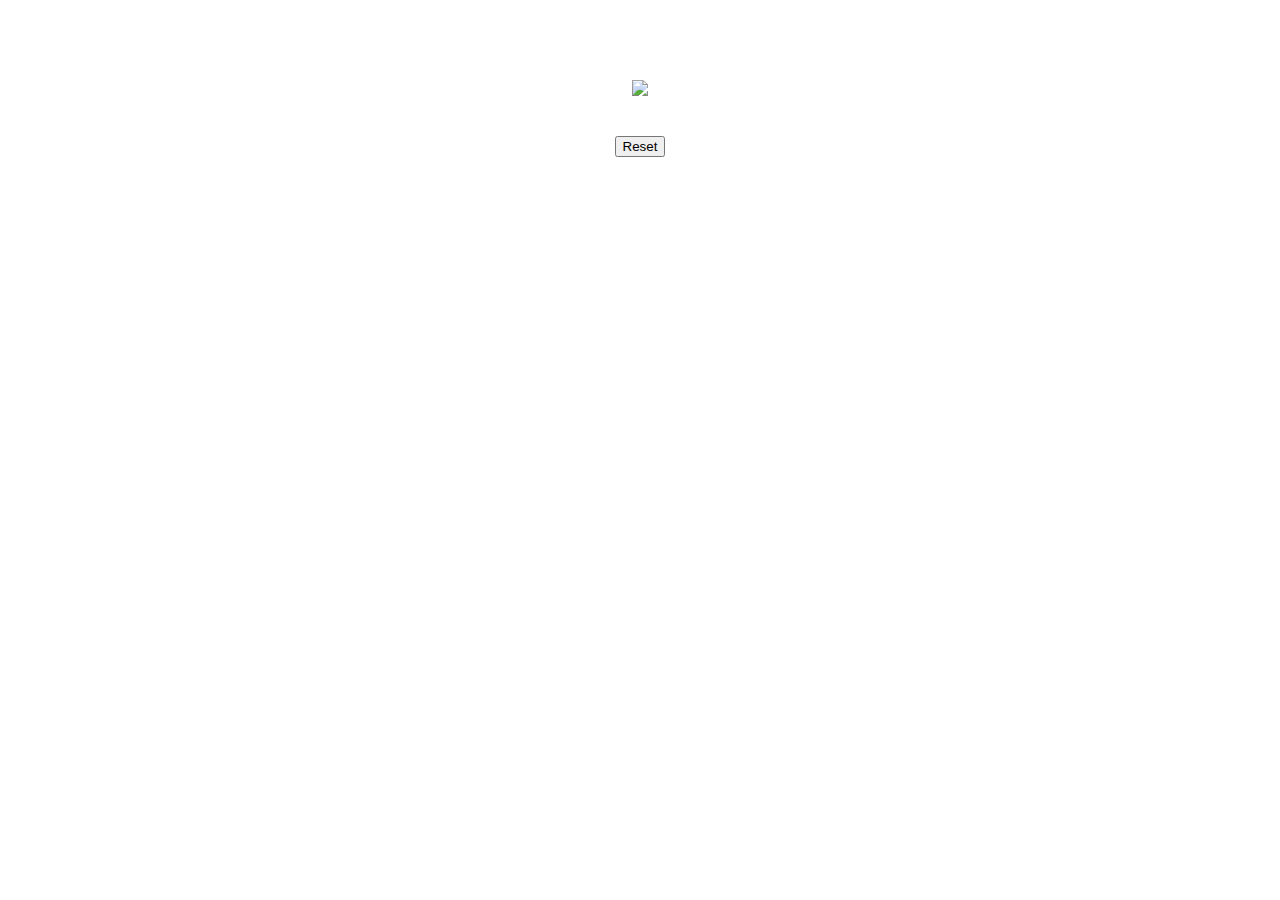
==== test.html @ aa3cb6e2 "veel css" ====
<!DOCTYPE html>

<html lang="en">
  <head>
    <title>How to make the images bigger when clicked?</title>
  </head>

  <body>
    <div
      class="container"
      style="
        text-align: center;

        margin-top: 5em;
      "
    >
      <!-- Image to be enlarged and onclick() function call-->

      <img
        src="https://media.geeksforgeeks.org/wp-content/uploads/geeksforgeeks-6.png"
        onclick="enlargeImg()"
        id="img1"
      />

      <br /><br /><br />

      <button onclick="resetImg()">Reset</button>
    </div>

    <script>
      img = document.getElementById("img1");

      function enlargeImg() {
        img.style.transform = "scale(1.5)";
        img.style.transition = "transform 0.25s ease";
      }

      function resetImg() {
        img.style.transform = "scale(1)";
        img.style.transition = "transform 0.25s ease";
      }

      console.log(img);
      console.log(enlargeImg);
    </script>
  </body>
</html>
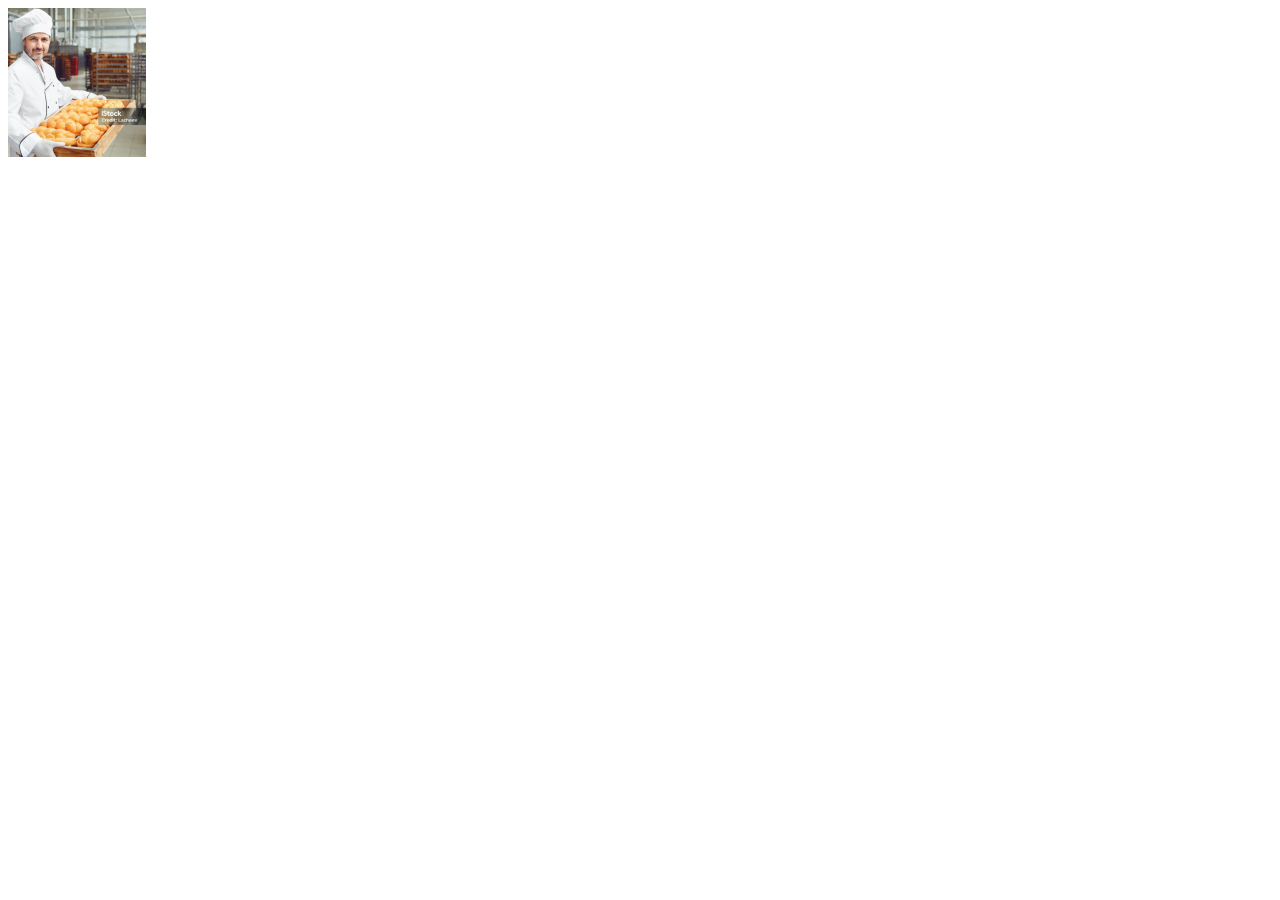
==== commit bcdf791b: "css en tekst aanpassingen" ====
--- a/test.html
+++ b/test.html
@@ -1,47 +1,32 @@
 <!DOCTYPE html>
-
 <html lang="en">
   <head>
-    <title>How to make the images bigger when clicked?</title>
+    <meta charset="UTF-8" />
+    <meta name="viewport" content="width=device-width, initial-scale=1.0" />
+    <title>Click to Show Number</title>
+    <style>
+      #number {
+        font-size: 24px;
+        margin-top: 20px;
+      }
+    </style>
   </head>
-
   <body>
-    <div
-      class="container"
-      style="
-        text-align: center;
-
-        margin-top: 5em;
-      "
-    >
-      <!-- Image to be enlarged and onclick() function call-->
-
-      <img
-        src="https://media.geeksforgeeks.org/wp-content/uploads/geeksforgeeks-6.png"
-        onclick="enlargeImg()"
-        id="img1"
-      />
-
-      <br /><br /><br />
-
-      <button onclick="resetImg()">Reset</button>
-    </div>
+    <img
+      src="media/bakker.png"
+      alt="Click me"
+      id="image"
+      onclick="showNumber()"
+    />
+    <div id="number"></div>
 
     <script>
-      img = document.getElementById("img1");
+      var clickCount = 0;
 
-      function enlargeImg() {
-        img.style.transform = "scale(1.5)";
-        img.style.transition = "transform 0.25s ease";
+      function showNumber() {
+        clickCount++;
+        document.getElementById("number").innerText = clickCount;
       }
-
-      function resetImg() {
-        img.style.transform = "scale(1)";
-        img.style.transition = "transform 0.25s ease";
-      }
-
-      console.log(img);
-      console.log(enlargeImg);
     </script>
   </body>
 </html>
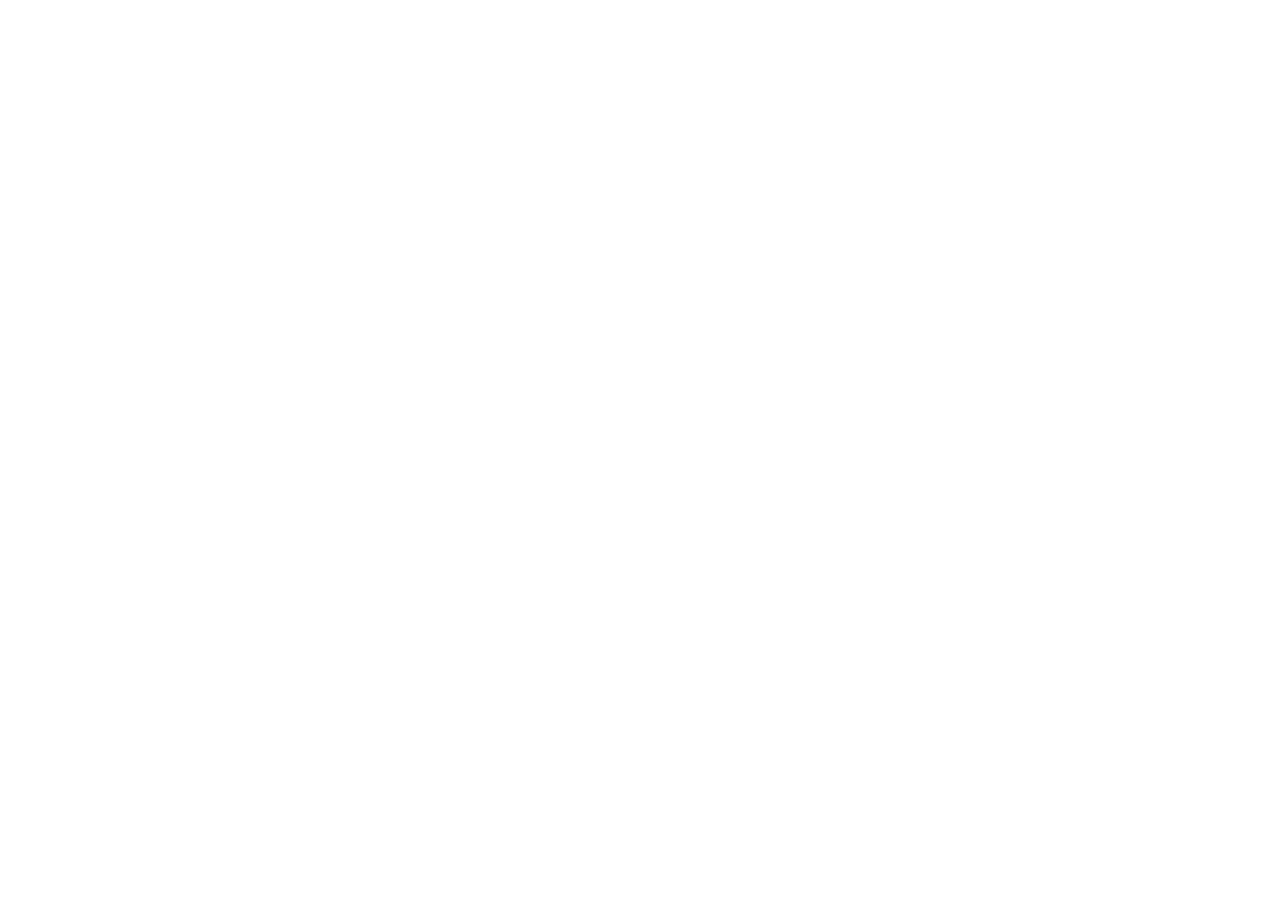
==== commit 961f00f6: "golden cookie" ====
--- a/test.html
+++ b/test.html
@@ -1,32 +1,43 @@
 <!DOCTYPE html>
 <html lang="en">
-  <head>
-    <meta charset="UTF-8" />
-    <meta name="viewport" content="width=device-width, initial-scale=1.0" />
-    <title>Click to Show Number</title>
-    <style>
-      #number {
-        font-size: 24px;
-        margin-top: 20px;
-      }
-    </style>
-  </head>
-  <body>
-    <img
-      src="media/bakker.png"
-      alt="Click me"
-      id="image"
-      onclick="showNumber()"
-    />
-    <div id="number"></div>
+<head>
+<meta charset="UTF-8">
+<meta name="viewport" content="width=device-width, initial-scale=1.0">
+<title>Show Photo After 10 Seconds</title>
+<style>
+  #photo {
+    display: none;
+    cursor: pointer;
 
-    <script>
-      var clickCount = 0;
+  }
+</style>
+</head>
+<body>
 
-      function showNumber() {
-        clickCount++;
-        document.getElementById("number").innerText = clickCount;
-      }
-    </script>
-  </body>
+<img id="photo" src="media/koek.png" alt="Your Photo">
+
+<script>
+  // Functie om de foto na 10 seconden weer te geven
+  function showPhoto() {
+    document.getElementById('photo').style.display = 'block';
+  }
+
+  // Wachten op 10 seconden voordat de foto wordt weergegeven
+  setTimeout(showPhoto, 2000);
+
+let aantalkoekjes = 0;
+let koekjesVeld = document.querySelector('h2');
+
+// verhoog het aantal koekjes
+
+photo.addEventListener('click', updateKoekjes);
+
+// h2 updaten naar aantal koekjes
+function updateKoekjes() {
+    alert("Te weinig koekjes om te kopen");
+
+}
+</script>
+
+</body>
 </html>
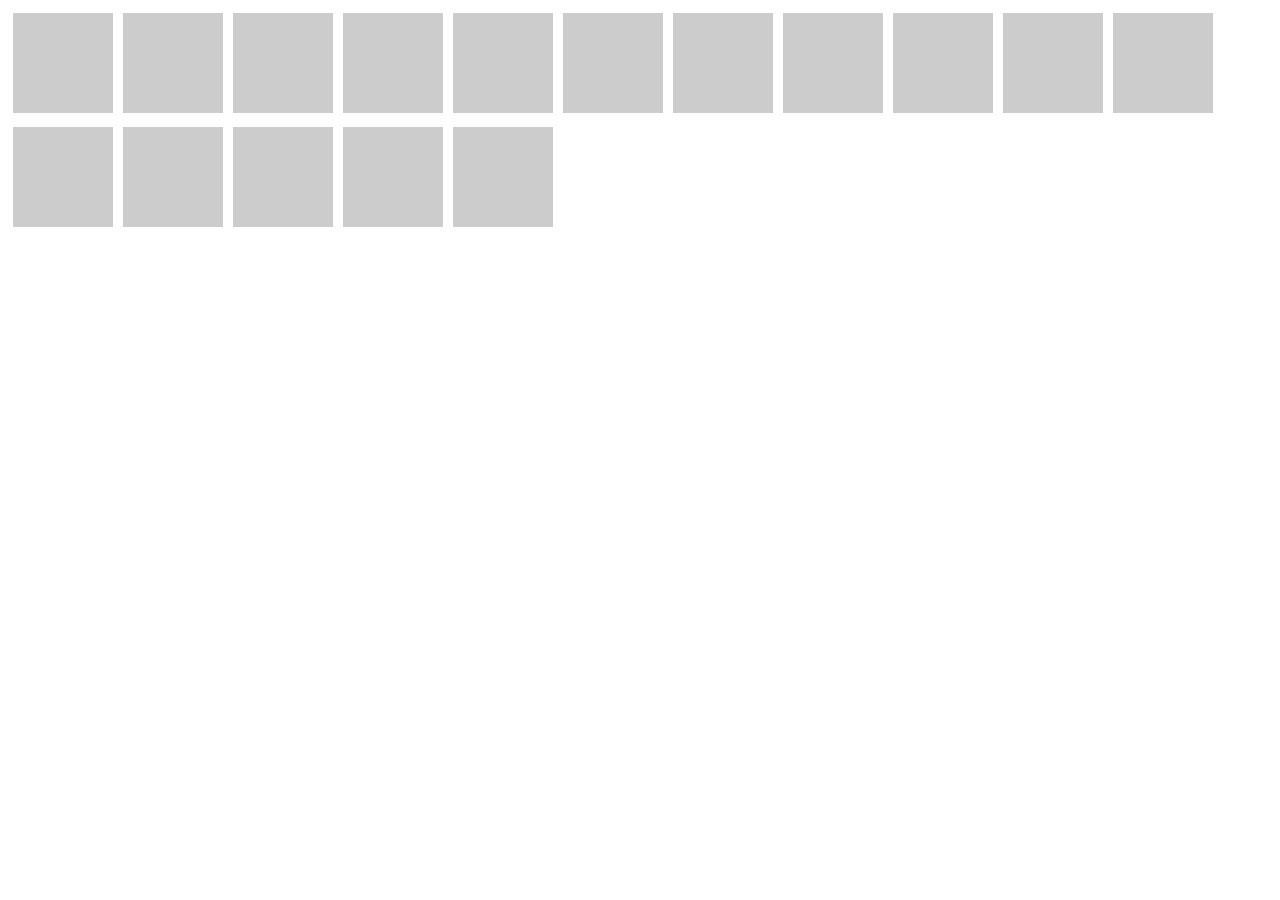
==== commit 06a5e460: "begin stats" ====
--- a/test.html
+++ b/test.html
@@ -1,43 +1,86 @@
 <!DOCTYPE html>
 <html lang="en">
 <head>
-<meta charset="UTF-8">
-<meta name="viewport" content="width=device-width, initial-scale=1.0">
-<title>Show Photo After 10 Seconds</title>
-<style>
-  #photo {
-    display: none;
-    cursor: pointer;
-
-  }
-</style>
+  <meta charset="UTF-8">
+  <meta name="viewport" content="width=device-width, initial-scale=1.0">
+  <title>Memory Spelletje</title>
+  <style>
+    .card {
+      width: 100px;
+      height: 100px;
+      background-color: #ccc;
+      margin: 5px;
+      display: inline-block;
+      text-align: center;
+      line-height: 100px;
+      cursor: pointer;
+    }
+  </style>
 </head>
 <body>
+  <div id="game"></div>
 
-<img id="photo" src="media/koek.png" alt="Your Photo">
+  <script>
+    const colors = ['red', 'blue', 'green', 'yellow', 'purple', 'orange', 'pink', 'brown'];
+    let firstCard = null;
+    let secondCard = null;
+    let lockBoard = false;
 
-<script>
-  // Functie om de foto na 10 seconden weer te geven
-  function showPhoto() {
-    document.getElementById('photo').style.display = 'block';
-  }
+    function shuffle(array) {
+      for (let i = array.length - 1; i > 0; i--) {
+        const j = Math.floor(Math.random() * (i + 1));
+        [array[i], array[j]] = [array[j], array[i]];
+      }
+    }
 
-  // Wachten op 10 seconden voordat de foto wordt weergegeven
-  setTimeout(showPhoto, 2000);
+    function createBoard() {
+      const game = document.getElementById('game');
+      const shuffledColors = colors.concat(colors);
+      shuffle(shuffledColors);
+      shuffledColors.forEach(color => {
+        const card = document.createElement('div');
+        card.classList.add('card');
+        card.dataset.color = color;
+        card.addEventListener('click', flipCard);
+        game.appendChild(card);
+      });
+    }
 
-let aantalkoekjes = 0;
-let koekjesVeld = document.querySelector('h2');
+    function flipCard() {
+      if (lockBoard) return;
+      if (this === firstCard) return;
 
-// verhoog het aantal koekjes
+      this.style.backgroundColor = this.dataset.color;
 
-photo.addEventListener('click', updateKoekjes);
+      if (!firstCard) {
+        firstCard = this;
+      } else {
+        secondCard = this;
+        checkMatch();
+      }
+    }
 
-// h2 updaten naar aantal koekjes
-function updateKoekjes() {
-    alert("Te weinig koekjes om te kopen");
+    function checkMatch() {
+      if (firstCard.dataset.color === secondCard.dataset.color) {
+        firstCard.removeEventListener('click', flipCard);
+        secondCard.removeEventListener('click', flipCard);
+        resetBoard();
+      } else {
+        lockBoard = true;
+        setTimeout(() => {
+          firstCard.style.backgroundColor = '#ccc';
+          secondCard.style.backgroundColor = '#ccc';
+          resetBoard();
+        }, 1000);
+      }
+    }
 
-}
-</script>
+    function resetBoard() {
+      [firstCard, secondCard] = [null, null];
+      lockBoard = false;
+    }
 
+    createBoard();
+  </script>
 </body>
 </html>
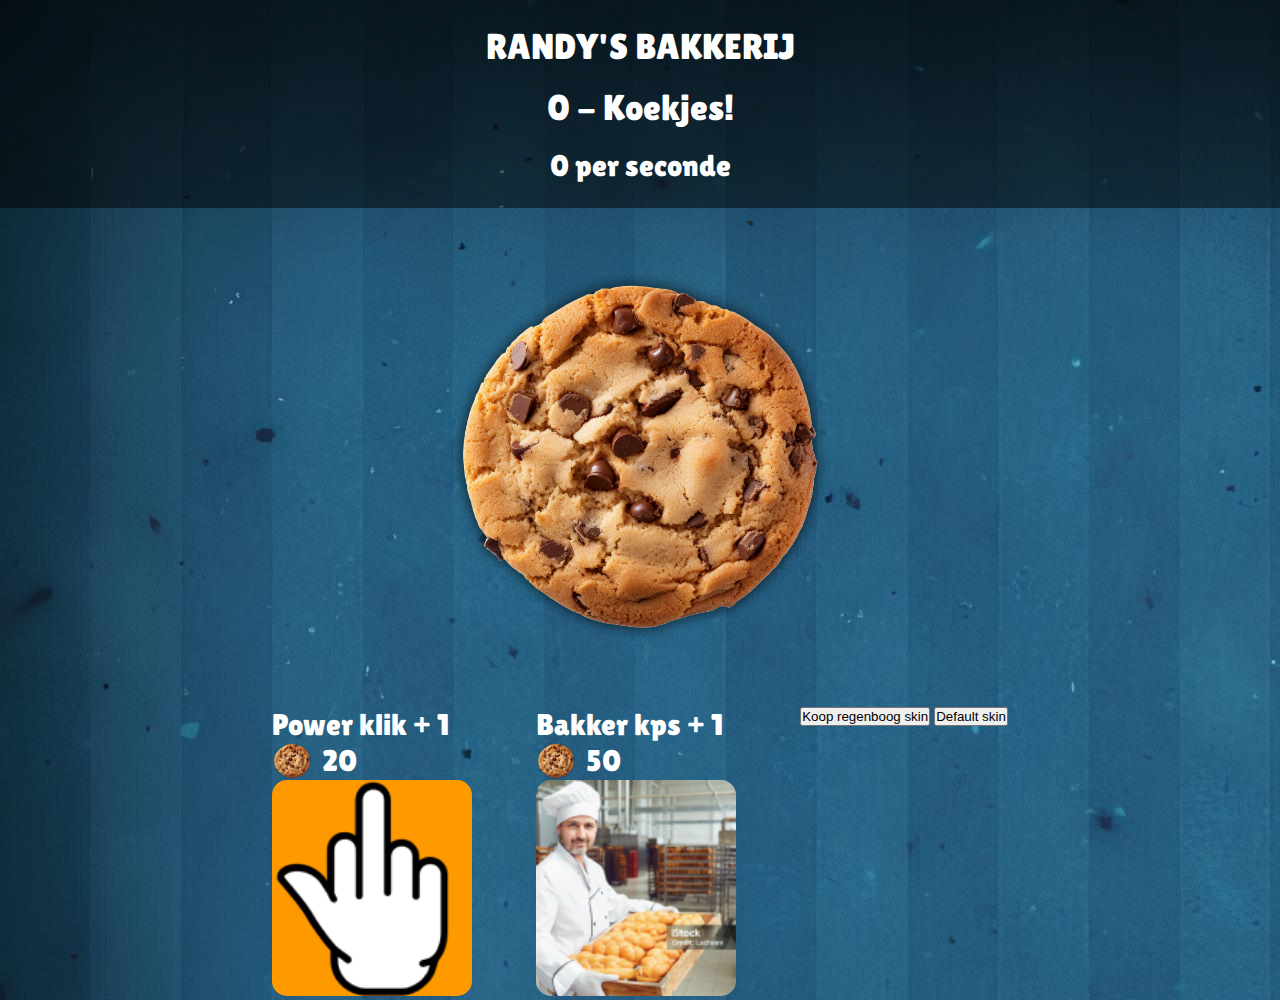
==== commit 6351320d: "fotos weg en mapj gesorteerd" ====
--- a/test.html
+++ b/test.html
@@ -1,86 +1,242 @@
 <!DOCTYPE html>
 <html lang="en">
-<head>
-  <meta charset="UTF-8">
-  <meta name="viewport" content="width=device-width, initial-scale=1.0">
-  <title>Memory Spelletje</title>
-  <style>
-    .card {
-      width: 100px;
-      height: 100px;
-      background-color: #ccc;
-      margin: 5px;
-      display: inline-block;
-      text-align: center;
-      line-height: 100px;
-      cursor: pointer;
+  <head>
+    <meta charset="UTF-8" />
+    <meta name="viewport" content="width=device-width, initial-scale=1.0" />
+    <title>Testetywfuiwhfg9whgwe9hg</title>
+    <link rel="stylesheet" href="style.css" />
+    <link rel="icon" type="image/x-icon" href="media/koek.png" />
+    <meta name="theme-color" content="#060F16" />
+  </head>
+  <body>
+    <main>
+      <!-- Header -->
+      <header>
+        <h1>RANDY'S BAKKERIJ</h1>
+        <h2>Koekjes</h2>
+        <h3 id="kps">0 per seconde</h2>
+          <!-- <p id="hoogsteKoekjesVeld">Hoogste aantal koekjes: 0</p> -->
+
+        <!-- <h2>koekjes per seconden</h2> -->
+      </header>
+      <audio id="intro" src="media/intro.ogg" preload="auto"></audio>
+      <!-- Sectie met koekje erin -->
+      <section id="eerste">
+        <img id="koekje" src="media/fotos/koek.png" alt="koekje" />
+        <audio
+          id="eetGeluid"
+          src="media/WhatsApp Ptt 2024-03-04 at 13.31.33 (mp3cut.net).mp3"
+        ></audio>
+        <img id="photo" src="media/fotos/gold-removebg-preview.png" alt="Your Photo">
+      </section>
+      <!-- Footer met upgrades -->
+      <footer class="tweede">
+        <div>
+          <h3>Power klik + 1</h3>
+          <h3 id="test">
+            <img class="minikoek" src="media/fotos/koek.png" alt="minikoek" />20
+          </h3>
+          <img id="klikUpgrade" src="media/fotos/Rectangle 12 (1).png" alt="klik" />
+          <audio id="shopify" src="media/pingpong.mp3"></audio>
+        </div>
+        <div>
+          <h3>Bakker kps + 1</h3>
+          <h3 id="test2">
+            <img class="minikoek" src="media/fotos/koek.png" alt="minikoek" />50
+          </h3>
+          <img id="autoUpgrade" src="media/fotos/bakker.png" alt="klik" />
+          <audio id="shopify" src="media/pingpong.mp3"></audio>
+        </div>
+        <div>      
+        <button id="buyUpgradeButton">Koop regenboog skin</button>
+        <button id="resetImageButton">Default skin</button>
+
+      </div>
+        <!-- werkt niet -->
+        <audio id="myAudio" src="media/intro.ogg" autoplay></audio>
+      </footer>
+      
+
+    </main>
+    <script>let aantalkoekjes = 0;
+let koekjesPerKlik = 1;
+let koekjesPerSeconde = 0;
+let koekjesVeld = document.querySelector('h2');
+let powerKlikPrijs = 20;
+let autoKlikPrijs = 50;
+const fps = 60;
+
+// zo kan ik makkelijker dingen kopen om code te testen
+let developmentmode = false;
+
+if (developmentmode === true) {
+    aantalkoekjes = 1000000;
+}
+
+
+// verhoog het aantal koekjes
+function verhoogKoekjes(){
+    aantalkoekjes += koekjesPerKlik;
+    updateKoekjes();
+}
+
+koekje.addEventListener('click', verhoogKoekjes);
+
+// h2 updaten naar aantal koekjes
+function updateKoekjes() {
+    koekjesVeld.textContent = Math.round(aantalkoekjes) + " " + "-" + " Koekjes!";
+}
+
+let minikoekfoto = "<img src='media/fotos/koek.png' alt='Foto' class='minikoek'/>";
+
+// powerklik upgrade
+function powerKlik(){
+    if(aantalkoekjes >= powerKlikPrijs) {
+        koekjesPerKlik += 1;
+        aantalkoekjes -= powerKlikPrijs;
+        powerKlikPrijs = Math.round(powerKlikPrijs *1.4);
+        document.getElementById("test").innerHTML = minikoekfoto + powerKlikPrijs;
+        shopify.play();
+
+    } else {
+        alert("Te weinig koekjes om te kopen");
     }
-  </style>
-</head>
-<body>
-  <div id="game"></div>
-
-  <script>
-    const colors = ['red', 'blue', 'green', 'yellow', 'purple', 'orange', 'pink', 'brown'];
-    let firstCard = null;
-    let secondCard = null;
-    let lockBoard = false;
-
-    function shuffle(array) {
-      for (let i = array.length - 1; i > 0; i--) {
-        const j = Math.floor(Math.random() * (i + 1));
-        [array[i], array[j]] = [array[j], array[i]];
+    updateKoekjes();
+}
+
+klikUpgrade.addEventListener('click', powerKlik);
+
+// koop bakker upgrade 
+function bakker() {
+    if(aantalkoekjes >= autoKlikPrijs) {
+        aantalkoekjes -= autoKlikPrijs;
+        koekjesPerSeconde += 1;
+        autoKlikPrijs = Math.round(autoKlikPrijs *1.4);
+        document.getElementById("test2").innerHTML = minikoekfoto + autoKlikPrijs;
+        shopify.play();
+        // Koekjes per seconde updaten in html
+        let kps = document.getElementById("kps")
+        document.getElementById("kps").innerHTML = koekjesPerSeconde + " " + " per seconden";
+
+    } else {
+        alert("Te weinig koekjes om te kopen")
+    }
+}
+
+autoUpgrade.addEventListener('click', bakker);
+
+// automatisch koekjes erbij per seconde 
+setInterval(function() {
+    aantalkoekjes += koekjesPerSeconde/fps;
+    updateKoekjes();
+
+}, 1000/fps)
+
+// chatgpt "schrijf voor mij in javascript hoe ik met een druk op een foto een geluid afspeel"
+let image = document.getElementById("koekje");
+let audio = document.getElementById("eetGeluid");
+
+    koekje.addEventListener("click", function () {
+    audio.currentTime = 0;
+
+    audio.play();
+});
+
+// koop geluid wanneer je powerklik upgrade koopt
+let powerklik = document.getElementById("klikUpgrade");
+let bakkerfoto = document.getElementById("autoUpgrade");
+let shopify = document.getElementById("shopify");
+
+    klikUpgrade.addEventListener("click", function () {
+    shopify.currentTime = 0;
+
+});
+
+    autoUpgrade.addEventListener("click", function () {
+    shopify.currentTime = 0;
+
+});
+
+// Functie om de foto te weergeven
+function showPhoto() {
+    document.getElementById('photo').style.display = 'block';
+    // Event listener toevoegen aan de foto om te luisteren naar klikgebeurtenissen
+    document.getElementById('photo').addEventListener('click', function() {
+        // Verberg de foto wanneer erop wordt geklikt
+        document.getElementById('photo').style.display = 'none';
+    });
+
+    // Timer toevoegen om de foto te verbergen als er niet op wordt geklikt binnen 5 seconden
+    setTimeout(function() {
+        if (document.getElementById('photo').style.display !== 'none') {
+            console.log("Geen klik binnen 5 seconden. De foto wordt verborgen.");
+            document.getElementById('photo').style.display = 'none';
+        }
+    }, 5000);
+}
+
+// Functie om executeWithChance elke 10 seconden uit te voeren
+function executePeriodically() {
+    executeWithChance();
+    setTimeout(executePeriodically, 10000);
+}
+
+// Functie om de showPhoto functie uit te voeren met een kans van 1 op 3
+function executeWithChance() {
+    // Genereren van een willekeurig getal tussen 1 en 3
+    let randomChance = Math.floor(Math.random() * 3) + 1;
+    // Als het willekeurige getal 1 is, voer dan de showPhoto functie uit
+    if (randomChance === 1) {
+        showPhoto();
+    } else {
+        console.log("Random nummer was niet 1. Opnieuw proberen...");
+    }
+}
+
+// Roep de functie aan om de code uit te voeren
+executePeriodically();
+
+// extra koekjes door gouden koekje
+function gold() {
+    aantalkoekjes += 1000;
+}
+
+photo.addEventListener('click', gold);
+
+// Functie om de afbeelding van het koekje te veranderen op basis van het aantal koekjes
+      function changeCookieImage() {
+        let koekje = document.getElementById("koekje");
+        if (aantalkoekjes >= 100) {
+          koekje.src = "media/fotos/chocolate_cookie.png"; // Verander de afbeelding naar een chocoladekoekje als je 100 koekjes of meer hebt
+        } else {
+          koekje.src = "media/fotos/koek.png"; // Anders behoudt het koekje zijn standaardafbeelding
+        }
       }
-    }
-
-    function createBoard() {
-      const game = document.getElementById('game');
-      const shuffledColors = colors.concat(colors);
-      shuffle(shuffledColors);
-      shuffledColors.forEach(color => {
-        const card = document.createElement('div');
-        card.classList.add('card');
-        card.dataset.color = color;
-        card.addEventListener('click', flipCard);
-        game.appendChild(card);
-      });
-    }
-
-    function flipCard() {
-      if (lockBoard) return;
-      if (this === firstCard) return;
-
-      this.style.backgroundColor = this.dataset.color;
-
-      if (!firstCard) {
-        firstCard = this;
-      } else {
-        secondCard = this;
-        checkMatch();
+
+      // Functie om een koopknop toe te voegen voor het wijzigen van de afbeeldingen
+      function buyImageUpgrade() {
+        let koekje = document.getElementById("koekje");
+        if (aantalkoekjes >= 20) {
+          koekje.src = "media/fotos/regenboog.png"; // Verander de afbeelding naar een chocoladekoekje
+          aantalkoekjes -= 50; // Verminder het aantal koekjes met de kosten van de upgrade
+          updateKoekjes(); // Update het aantal koekjes op het scherm
+        } else {
+          alert("Te weinig koekjes om te kopen");
+        }
       }
-    }
-
-    function checkMatch() {
-      if (firstCard.dataset.color === secondCard.dataset.color) {
-        firstCard.removeEventListener('click', flipCard);
-        secondCard.removeEventListener('click', flipCard);
-        resetBoard();
-      } else {
-        lockBoard = true;
-        setTimeout(() => {
-          firstCard.style.backgroundColor = '#ccc';
-          secondCard.style.backgroundColor = '#ccc';
-          resetBoard();
-        }, 1000);
+
+      // Voeg een event listener toe aan de knop om de upgrade te kopen
+      document.getElementById("buyUpgradeButton").addEventListener("click", buyImageUpgrade);
+
+      // Functie om de afbeelding terug te veranderen naar de standaardafbeelding
+      function resetCookieImage() {
+        let koekje = document.getElementById("koekje");
+        koekje.src = "media/fotos/koek.png"; // Verander de afbeelding terug naar de standaardafbeelding
       }
-    }
-
-    function resetBoard() {
-      [firstCard, secondCard] = [null, null];
-      lockBoard = false;
-    }
-
-    createBoard();
-  </script>
-</body>
+
+      // Voeg event listeners toe aan de knoppen
+      document.getElementById("resetImageButton").addEventListener("click", resetCookieImage);
+
+</script>
+  </body>
 </html>
--- a/style.css
+++ b/style.css
@@ -0,0 +1,143 @@
+@import url('https://fonts.googleapis.com/css2?family=Lilita+One&display=swap');
+
+* {
+    margin: 0;
+    padding: 0; 
+}
+
+body {
+    background-image: url("media/fotos/bg2.jpg");
+    overflow-x: hidden;
+}
+
+@media (max-widht: 500px) {
+
+    body {
+        background-image: url("media/bgmobile.png");
+    }
+
+}
+
+main {
+    display: flex;
+    flex-direction: column;
+    justify-content: space-between;
+    height: 1000px;
+}
+
+header {
+    display: flex;
+    flex-direction: column;
+    align-items: center;
+    gap: 20px;
+    padding: 2% 0;
+    background: rgba(0, 0, 0, 0.5)
+}
+
+/* secties */
+#eerste {
+    display: flex;
+    flex-direction: column;
+    align-items: center;
+    max-width: 100%;
+}
+
+.tweede {
+    display: flex;
+    justify-content: center;
+    gap: 5%;
+}
+
+/* typografie */
+h1, h2 {
+    font-size: 36px;
+    color: white;
+    font-family: "Lilita One", sans-serif;
+    font-weight: 400;
+    font-style: normal;
+}
+
+h3 {
+    font-size: 30px;
+    color: white;
+    font-family: "Lilita One", sans-serif;
+    font-weight: 400;
+    font-style: normal;
+}
+
+/* koekje laten draaien */
+#koekje {
+    width: 400px;
+    cursor: pointer;
+    animation: rotation 60s infinite linear;
+    touch-action: manipulation;
+}
+
+#koekje:active {
+    width: 360px;
+    transition: width 0.05s;
+}
+
+@media (max-widht: 500px) {
+
+    #koekje {
+        width: 200px;
+    }
+    
+}
+
+/* https: //flaviocopes.com/rotate-image/ */
+@keyframes rotation {
+    from {
+        transform: rotate(0deg);
+    }
+
+    to {
+        transform: rotate(360deg);
+    }
+}
+
+/* powerklik foto */
+#klikUpgrade {
+    width: 200px;
+    cursor: pointer;
+    touch-action: manipulation;
+    border-radius: 15px;
+}
+
+/* bakker foto */
+#autoUpgrade {
+    width: 200px;
+    cursor: pointer;
+    touch-action: manipulation;
+    border-radius: 15px;
+}
+
+@media (max-widht: 500px) {
+
+    #klikUpgrade {
+        width: 100px;
+    }
+
+}
+
+
+.minikoek {
+    width: 40px;
+}
+
+h3 {
+display: flex;
+align-items: center;
+gap: 10px;
+}
+
+#photo {
+    position: absolute;
+  
+    margin-right: 40%;
+    display: none;
+    cursor: pointer;
+    width: 200px;
+
+  }
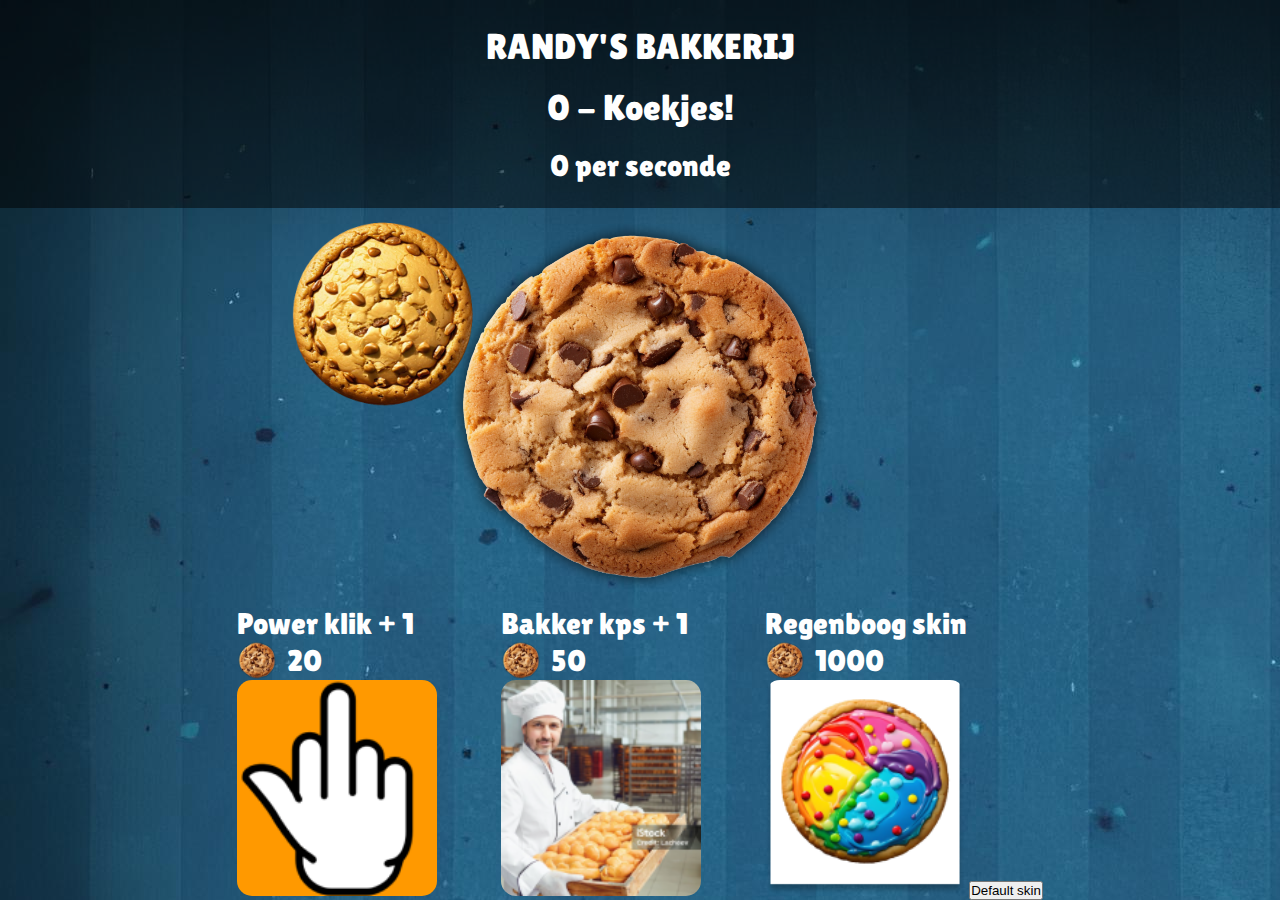
==== commit 1cef9446: "skin upgrade" ====
--- a/test.html
+++ b/test.html
@@ -47,13 +47,15 @@
           <img id="autoUpgrade" src="media/fotos/bakker.png" alt="klik" />
           <audio id="shopify" src="media/pingpong.mp3"></audio>
         </div>
-        <div>      
-        <button id="buyUpgradeButton">Koop regenboog skin</button>
-        <button id="resetImageButton">Default skin</button>
-
-      </div>
-        <!-- werkt niet -->
-        <audio id="myAudio" src="media/intro.ogg" autoplay></audio>
+        <div>
+          <h3>Regenboog skin</h3>
+          <h3 id="test2">
+            <img class="minikoek" src="media/fotos/koek.png" alt="minikoek" />1000
+          </h3>
+          <img id="buyUpgradeButton" src="media/fotos/Rectangle 13.png" alt="klik" />
+          <audio id="shopify" src="media/pingpong.mp3"></audio>
+          <button id="resetImageButton">Default skin</button>
+        </div>     
       </footer>
       
 
@@ -216,7 +218,7 @@
       // Functie om een koopknop toe te voegen voor het wijzigen van de afbeeldingen
       function buyImageUpgrade() {
         let koekje = document.getElementById("koekje");
-        if (aantalkoekjes >= 20) {
+        if (aantalkoekjes >= 100) {
           koekje.src = "media/fotos/regenboog.png"; // Verander de afbeelding naar een chocoladekoekje
           aantalkoekjes -= 50; // Verminder het aantal koekjes met de kosten van de upgrade
           updateKoekjes(); // Update het aantal koekjes op het scherm
--- a/style.css
+++ b/style.css
@@ -10,6 +10,7 @@
     overflow-x: hidden;
 }
 
+/* mobiel */
 @media (max-widht: 500px) {
 
     body {
@@ -22,7 +23,7 @@
     display: flex;
     flex-direction: column;
     justify-content: space-between;
-    height: 1000px;
+    height: 900px;
 }
 
 header {
@@ -42,6 +43,7 @@
     max-width: 100%;
 }
 
+/* footer */
 .tweede {
     display: flex;
     justify-content: center;
@@ -65,7 +67,7 @@
     font-style: normal;
 }
 
-/* koekje laten draaien */
+/* koekje in het midden */
 #koekje {
     width: 400px;
     cursor: pointer;
@@ -113,6 +115,14 @@
     border-radius: 15px;
 }
 
+/* regenboog upgrade foto */
+#buyUpgradeButton {
+    width: 200px;
+    cursor: pointer;
+    touch-action: manipulation;
+    border-radius: 15px;
+}
+
 @media (max-widht: 500px) {
 
     #klikUpgrade {
@@ -134,7 +144,6 @@
 
 #photo {
     position: absolute;
-  
     margin-right: 40%;
     display: none;
     cursor: pointer;
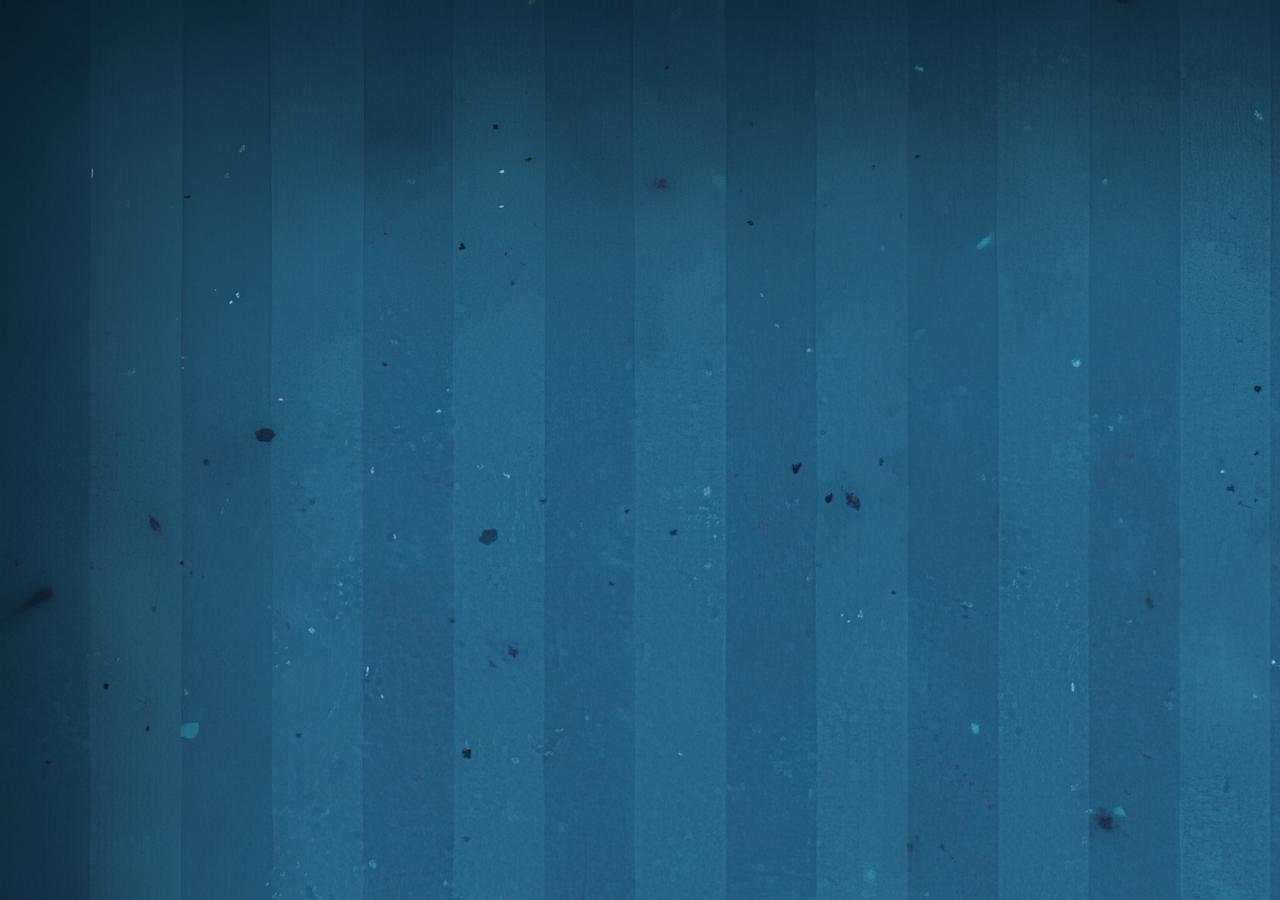
==== commit 5df1261d: "regenboog skin kopen beter+ quiz voor koekjes" ====
--- a/test.html
+++ b/test.html
@@ -3,242 +3,58 @@
   <head>
     <meta charset="UTF-8" />
     <meta name="viewport" content="width=device-width, initial-scale=1.0" />
-    <title>Testetywfuiwhfg9whgwe9hg</title>
+    <title>test</title>
     <link rel="stylesheet" href="style.css" />
-    <link rel="icon" type="image/x-icon" href="media/koek.png" />
+    <link rel="icon" type="image/x-icon" href="media/fotos/koek.png" />
     <meta name="theme-color" content="#060F16" />
   </head>
   <body>
-    <main>
-      <!-- Header -->
-      <header>
-        <h1>RANDY'S BAKKERIJ</h1>
-        <h2>Koekjes</h2>
-        <h3 id="kps">0 per seconde</h2>
-          <!-- <p id="hoogsteKoekjesVeld">Hoogste aantal koekjes: 0</p> -->
+    <script>
+      // Simpel woordraadspelletje met forEach-loop en willekeurig juist antwoord, elke 10 seconden uitgevoerd
+      function raadHetWoord() {
+        // Lijst van woorden om te raden
+        var woorden = ["appel", "peer", "banaan", "sinaasappel", "kiwi"];
 
-        <!-- <h2>koekjes per seconden</h2> -->
-      </header>
-      <audio id="intro" src="media/intro.ogg" preload="auto"></audio>
-      <!-- Sectie met koekje erin -->
-      <section id="eerste">
-        <img id="koekje" src="media/fotos/koek.png" alt="koekje" />
-        <audio
-          id="eetGeluid"
-          src="media/WhatsApp Ptt 2024-03-04 at 13.31.33 (mp3cut.net).mp3"
-        ></audio>
-        <img id="photo" src="media/fotos/gold-removebg-preview.png" alt="Your Photo">
-      </section>
-      <!-- Footer met upgrades -->
-      <footer class="tweede">
-        <div>
-          <h3>Power klik + 1</h3>
-          <h3 id="test">
-            <img class="minikoek" src="media/fotos/koek.png" alt="minikoek" />20
-          </h3>
-          <img id="klikUpgrade" src="media/fotos/Rectangle 12 (1).png" alt="klik" />
-          <audio id="shopify" src="media/pingpong.mp3"></audio>
-        </div>
-        <div>
-          <h3>Bakker kps + 1</h3>
-          <h3 id="test2">
-            <img class="minikoek" src="media/fotos/koek.png" alt="minikoek" />50
-          </h3>
-          <img id="autoUpgrade" src="media/fotos/bakker.png" alt="klik" />
-          <audio id="shopify" src="media/pingpong.mp3"></audio>
-        </div>
-        <div>
-          <h3>Regenboog skin</h3>
-          <h3 id="test2">
-            <img class="minikoek" src="media/fotos/koek.png" alt="minikoek" />1000
-          </h3>
-          <img id="buyUpgradeButton" src="media/fotos/Rectangle 13.png" alt="klik" />
-          <audio id="shopify" src="media/pingpong.mp3"></audio>
-          <button id="resetImageButton">Default skin</button>
-        </div>     
-      </footer>
-      
+        // Kies willekeurig één woord als het juiste antwoord
+        var juistWoord = woorden[Math.floor(Math.random() * woorden.length)];
 
-    </main>
-    <script>let aantalkoekjes = 0;
-let koekjesPerKlik = 1;
-let koekjesPerSeconde = 0;
-let koekjesVeld = document.querySelector('h2');
-let powerKlikPrijs = 20;
-let autoKlikPrijs = 50;
-const fps = 60;
+        // Bericht voor de speler
+        var bericht =
+          "Welkom bij het woordraadspelletje!\nRaad een van de volgende woorden:\n";
 
-// zo kan ik makkelijker dingen kopen om code te testen
-let developmentmode = false;
+        // Voeg de woorden toe aan het bericht
+        woorden.forEach(function (woord) {
+          bericht += "- " + woord + "\n";
+        });
 
-if (developmentmode === true) {
-    aantalkoekjes = 1000000;
-}
+        // Vraag de speler om een woord te raden
+        var gok = prompt(bericht);
 
-
-// verhoog het aantal koekjes
-function verhoogKoekjes(){
-    aantalkoekjes += koekjesPerKlik;
-    updateKoekjes();
-}
-
-koekje.addEventListener('click', verhoogKoekjes);
-
-// h2 updaten naar aantal koekjes
-function updateKoekjes() {
-    koekjesVeld.textContent = Math.round(aantalkoekjes) + " " + "-" + " Koekjes!";
-}
-
-let minikoekfoto = "<img src='media/fotos/koek.png' alt='Foto' class='minikoek'/>";
-
-// powerklik upgrade
-function powerKlik(){
-    if(aantalkoekjes >= powerKlikPrijs) {
-        koekjesPerKlik += 1;
-        aantalkoekjes -= powerKlikPrijs;
-        powerKlikPrijs = Math.round(powerKlikPrijs *1.4);
-        document.getElementById("test").innerHTML = minikoekfoto + powerKlikPrijs;
-        shopify.play();
-
-    } else {
-        alert("Te weinig koekjes om te kopen");
-    }
-    updateKoekjes();
-}
-
-klikUpgrade.addEventListener('click', powerKlik);
-
-// koop bakker upgrade 
-function bakker() {
-    if(aantalkoekjes >= autoKlikPrijs) {
-        aantalkoekjes -= autoKlikPrijs;
-        koekjesPerSeconde += 1;
-        autoKlikPrijs = Math.round(autoKlikPrijs *1.4);
-        document.getElementById("test2").innerHTML = minikoekfoto + autoKlikPrijs;
-        shopify.play();
-        // Koekjes per seconde updaten in html
-        let kps = document.getElementById("kps")
-        document.getElementById("kps").innerHTML = koekjesPerSeconde + " " + " per seconden";
-
-    } else {
-        alert("Te weinig koekjes om te kopen")
-    }
-}
-
-autoUpgrade.addEventListener('click', bakker);
-
-// automatisch koekjes erbij per seconde 
-setInterval(function() {
-    aantalkoekjes += koekjesPerSeconde/fps;
-    updateKoekjes();
-
-}, 1000/fps)
-
-// chatgpt "schrijf voor mij in javascript hoe ik met een druk op een foto een geluid afspeel"
-let image = document.getElementById("koekje");
-let audio = document.getElementById("eetGeluid");
-
-    koekje.addEventListener("click", function () {
-    audio.currentTime = 0;
-
-    audio.play();
-});
-
-// koop geluid wanneer je powerklik upgrade koopt
-let powerklik = document.getElementById("klikUpgrade");
-let bakkerfoto = document.getElementById("autoUpgrade");
-let shopify = document.getElementById("shopify");
-
-    klikUpgrade.addEventListener("click", function () {
-    shopify.currentTime = 0;
-
-});
-
-    autoUpgrade.addEventListener("click", function () {
-    shopify.currentTime = 0;
-
-});
-
-// Functie om de foto te weergeven
-function showPhoto() {
-    document.getElementById('photo').style.display = 'block';
-    // Event listener toevoegen aan de foto om te luisteren naar klikgebeurtenissen
-    document.getElementById('photo').addEventListener('click', function() {
-        // Verberg de foto wanneer erop wordt geklikt
-        document.getElementById('photo').style.display = 'none';
-    });
-
-    // Timer toevoegen om de foto te verbergen als er niet op wordt geklikt binnen 5 seconden
-    setTimeout(function() {
-        if (document.getElementById('photo').style.display !== 'none') {
-            console.log("Geen klik binnen 5 seconden. De foto wordt verborgen.");
-            document.getElementById('photo').style.display = 'none';
-        }
-    }, 5000);
-}
-
-// Functie om executeWithChance elke 10 seconden uit te voeren
-function executePeriodically() {
-    executeWithChance();
-    setTimeout(executePeriodically, 10000);
-}
-
-// Functie om de showPhoto functie uit te voeren met een kans van 1 op 3
-function executeWithChance() {
-    // Genereren van een willekeurig getal tussen 1 en 3
-    let randomChance = Math.floor(Math.random() * 3) + 1;
-    // Als het willekeurige getal 1 is, voer dan de showPhoto functie uit
-    if (randomChance === 1) {
-        showPhoto();
-    } else {
-        console.log("Random nummer was niet 1. Opnieuw proberen...");
-    }
-}
-
-// Roep de functie aan om de code uit te voeren
-executePeriodically();
-
-// extra koekjes door gouden koekje
-function gold() {
-    aantalkoekjes += 1000;
-}
-
-photo.addEventListener('click', gold);
-
-// Functie om de afbeelding van het koekje te veranderen op basis van het aantal koekjes
-      function changeCookieImage() {
-        let koekje = document.getElementById("koekje");
-        if (aantalkoekjes >= 100) {
-          koekje.src = "media/fotos/chocolate_cookie.png"; // Verander de afbeelding naar een chocoladekoekje als je 100 koekjes of meer hebt
-        } else {
-          koekje.src = "media/fotos/koek.png"; // Anders behoudt het koekje zijn standaardafbeelding
+        // Controleer of de speler een antwoord heeft gegeven
+        if (gok !== null) {
+          // Controleer of de gok overeenkomt met het juiste woord
+          if (gok && gok.toLowerCase() === juistWoord) {
+            alert(
+              "Gefeliciteerd! Je hebt het juiste woord geraden: " + juistWoord
+            );
+          } else {
+            alert(
+              "Helaas, dat is niet correct. Het juiste woord was: " + juistWoord
+            );
+          }
         }
       }
 
-      // Functie om een koopknop toe te voegen voor het wijzigen van de afbeeldingen
-      function buyImageUpgrade() {
-        let koekje = document.getElementById("koekje");
-        if (aantalkoekjes >= 100) {
-          koekje.src = "media/fotos/regenboog.png"; // Verander de afbeelding naar een chocoladekoekje
-          aantalkoekjes -= 50; // Verminder het aantal koekjes met de kosten van de upgrade
-          updateKoekjes(); // Update het aantal koekjes op het scherm
-        } else {
-          alert("Te weinig koekjes om te kopen");
-        }
+      // Functie om raadHetWoord elke 10 seconden uit te voeren
+      function speelOmDe10Seconden() {
+        // Voer raadHetWoord uit
+        raadHetWoord();
+        // Stel in dat deze functie elke 10 seconden wordt uitgevoerd
+        setInterval(raadHetWoord, 10000); // 10 seconden = 10000 milliseconden
       }
 
-      // Voeg een event listener toe aan de knop om de upgrade te kopen
-      document.getElementById("buyUpgradeButton").addEventListener("click", buyImageUpgrade);
-
-      // Functie om de afbeelding terug te veranderen naar de standaardafbeelding
-      function resetCookieImage() {
-        let koekje = document.getElementById("koekje");
-        koekje.src = "media/fotos/koek.png"; // Verander de afbeelding terug naar de standaardafbeelding
-      }
-
-      // Voeg event listeners toe aan de knoppen
-      document.getElementById("resetImageButton").addEventListener("click", resetCookieImage);
-
-</script>
+      // Stel in dat de functie speelOmDe10Seconden 10 seconden na het laden van de pagina wordt uitgevoerd
+      setTimeout(speelOmDe10Seconden, 10000); // 10 seconden = 10000 milliseconden
+    </script>
   </body>
 </html>
--- a/style.css
+++ b/style.css
@@ -99,7 +99,7 @@
     }
 }
 
-/* powerklik foto */
+/* powerklik upgrade fotos. ja ik heb 4x dezelde css */
 #klikUpgrade {
     width: 200px;
     cursor: pointer;
@@ -123,6 +123,13 @@
     border-radius: 15px;
 }
 
+#resetImageButton {
+    width: 200px;
+    cursor: pointer;
+    touch-action: manipulation;
+    border-radius: 15px;
+}
+
 @media (max-widht: 500px) {
 
     #klikUpgrade {
@@ -130,7 +137,6 @@
     }
 
 }
-
 
 .minikoek {
     width: 40px;
@@ -142,11 +148,10 @@
 gap: 10px;
 }
 
-#photo {
+#goudenkoekje {
     position: absolute;
     margin-right: 40%;
     display: none;
     cursor: pointer;
     width: 200px;
-
   }
